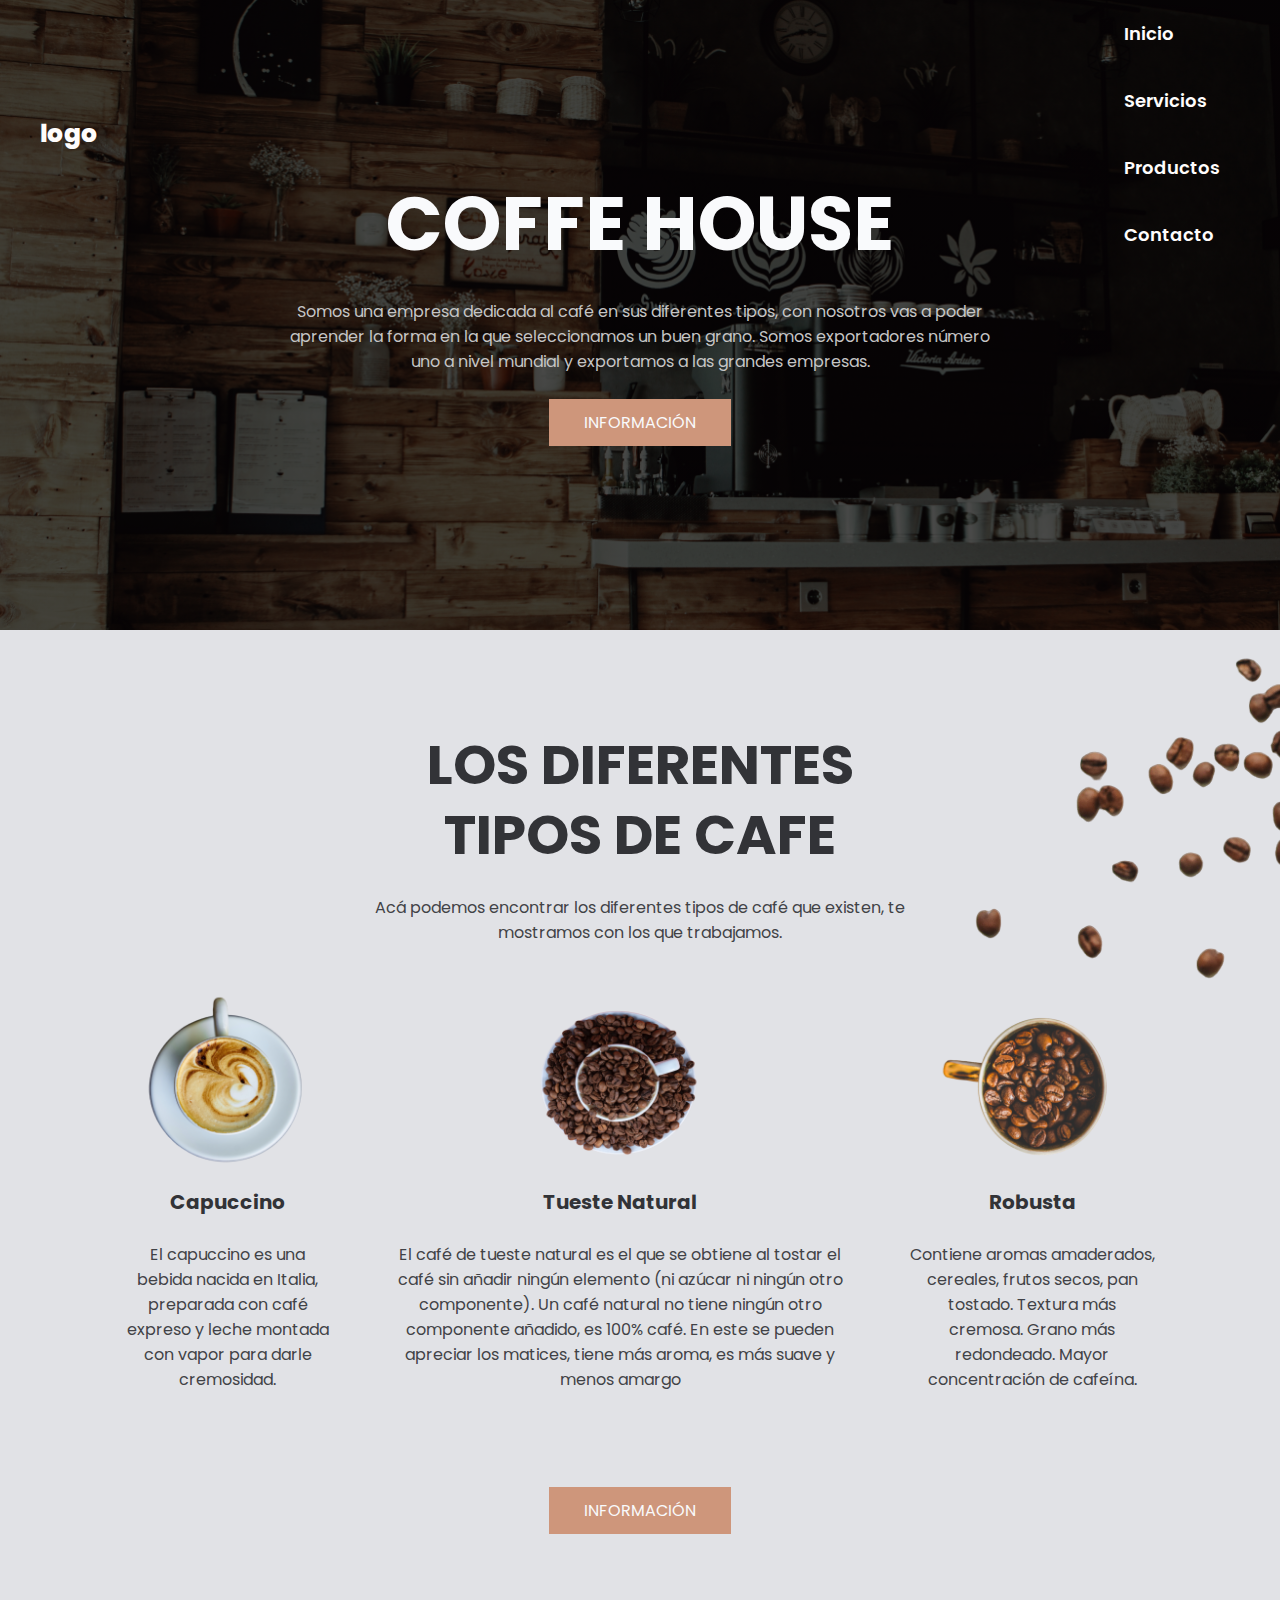
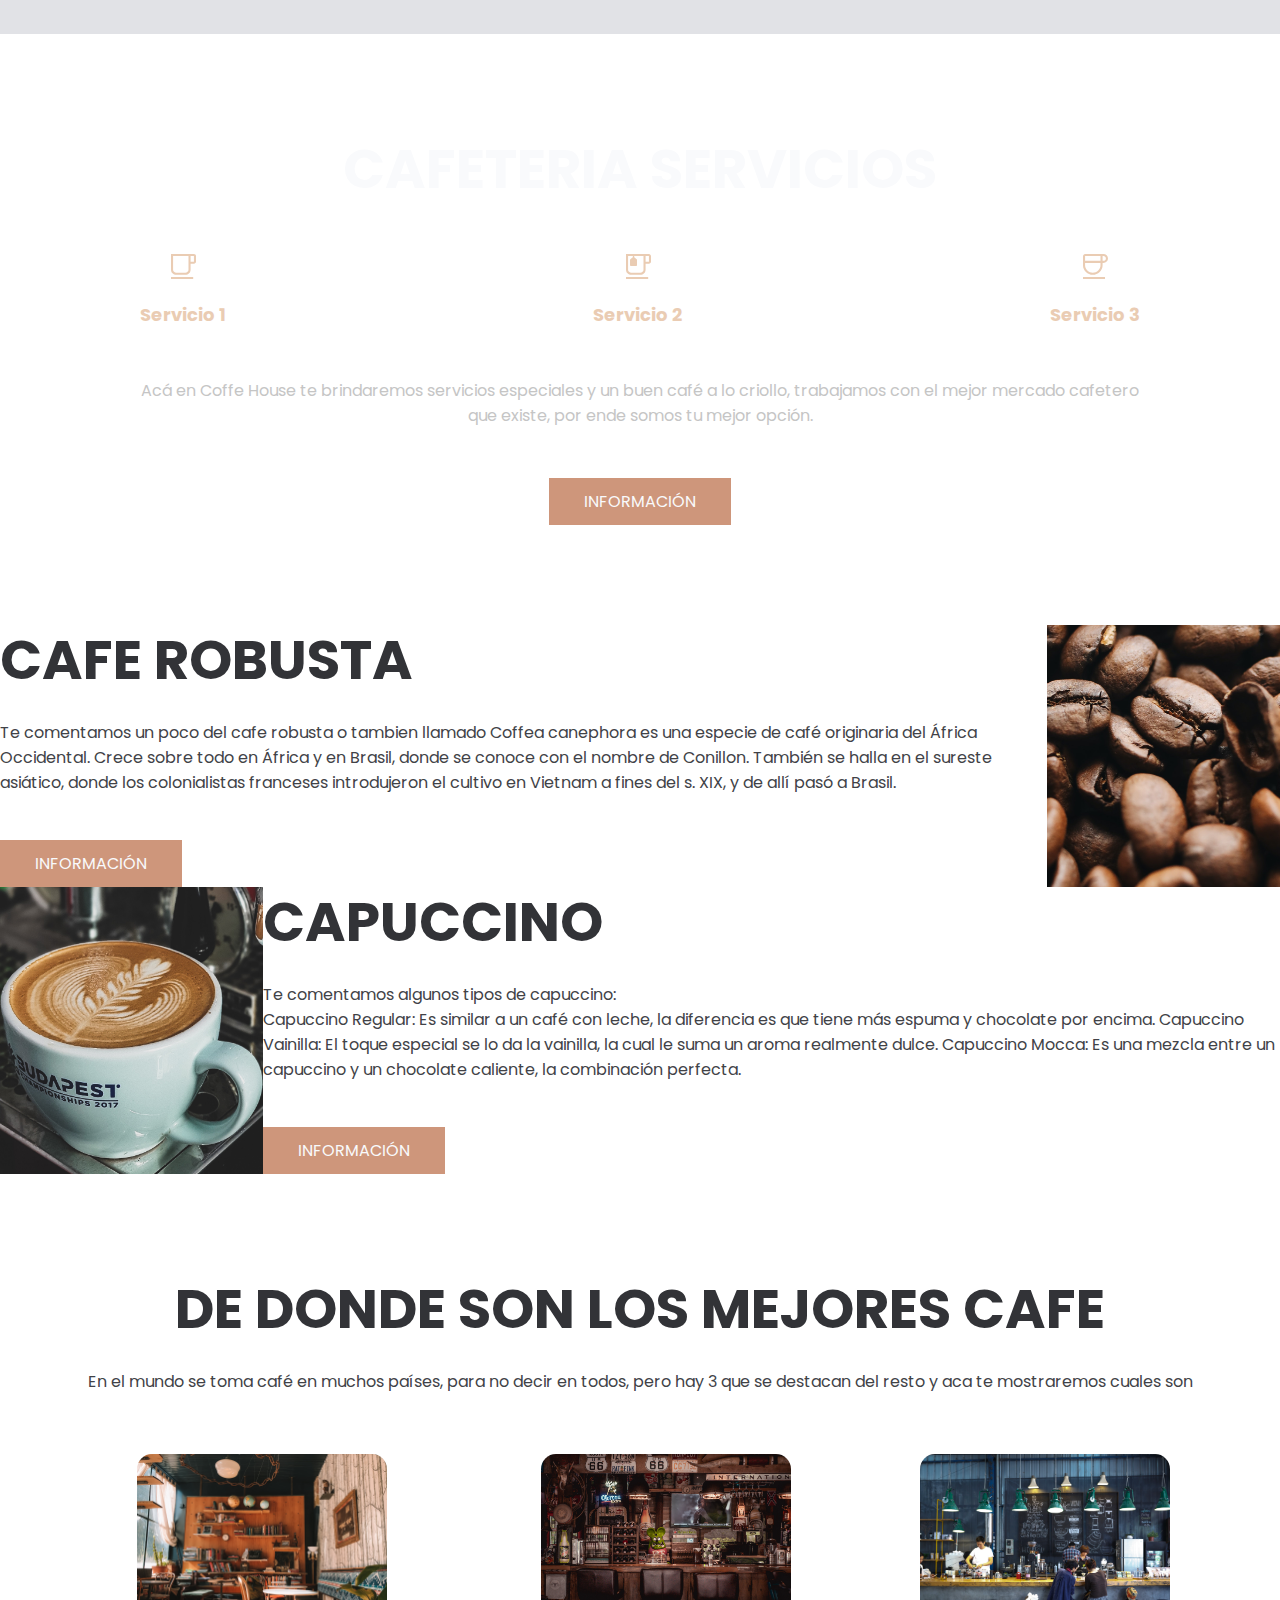
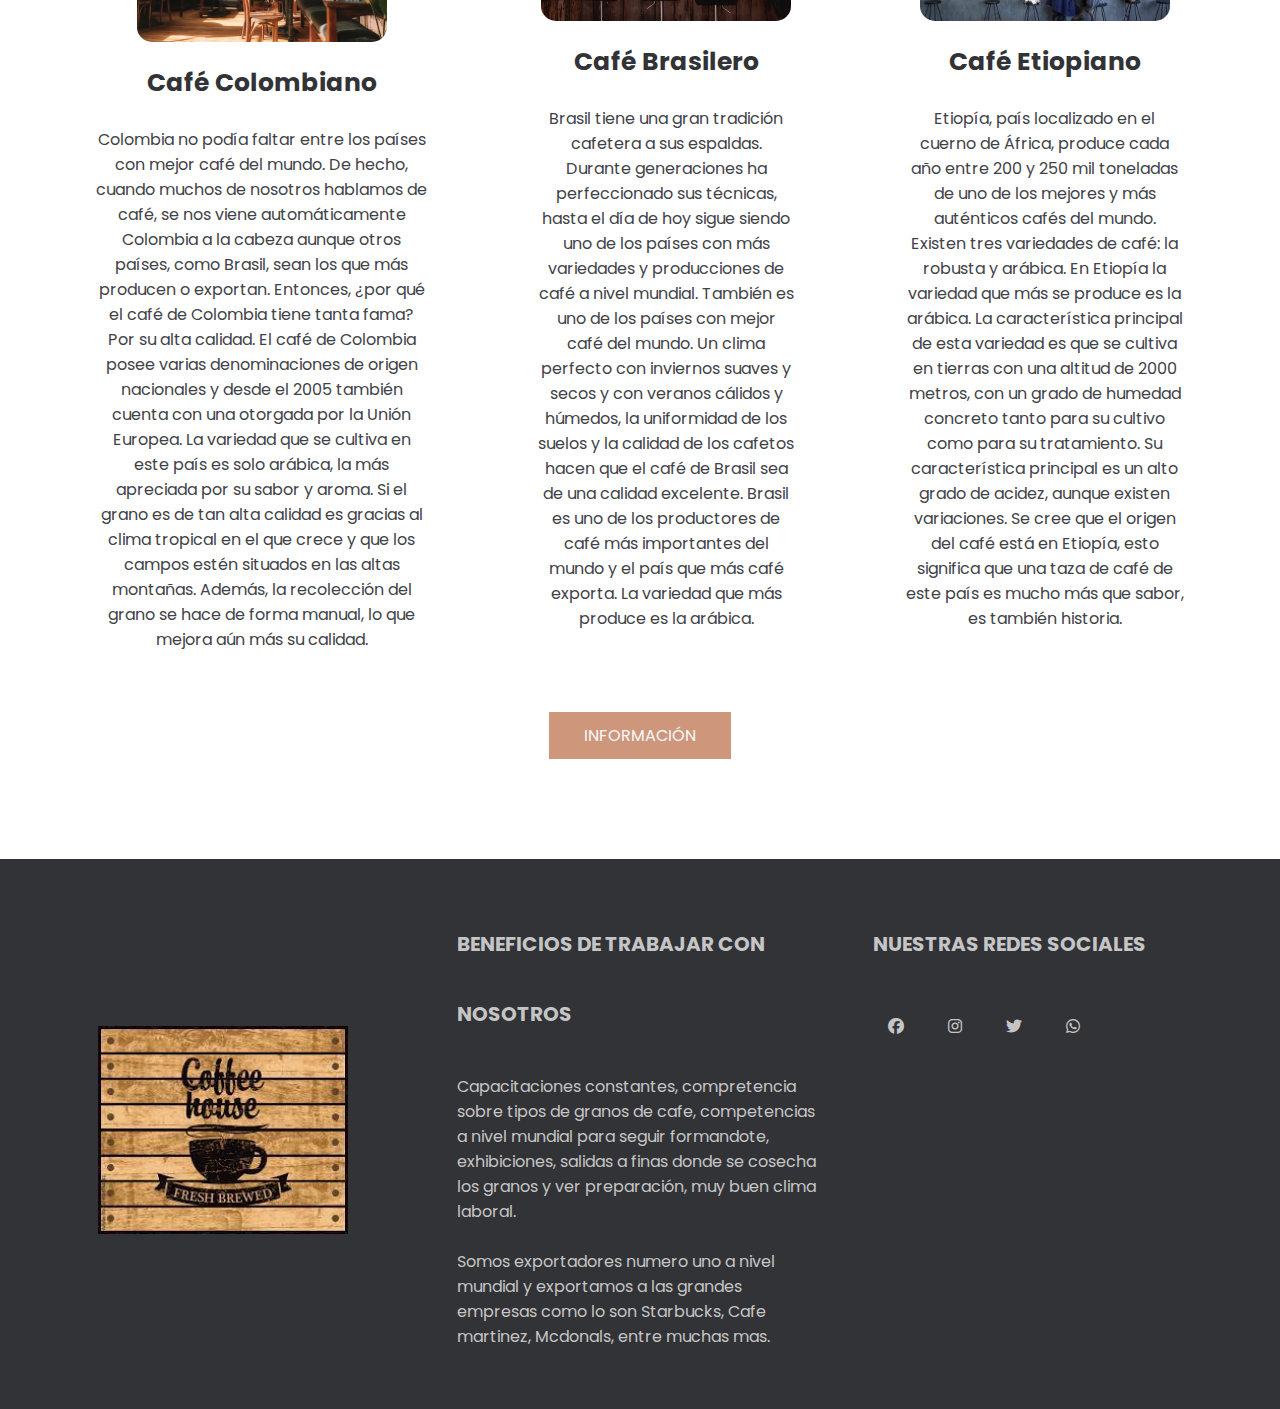
==== index.html @ 78638f65 "first commit" ====
<!DOCTYPE html>
<html lang="en">
  <head>
    <meta charset="UTF-8" />
    <meta name="viewport" content="width=device-width, initial-scale=1.0" />
    <title>Pagina</title>
    <link
      rel="stylesheet"
      href="https://cdnjs.cloudflare.com/ajax/libs/font-awesome/6.4.0/css/all.min.css"
    />
    <link rel="stylesheet" href="style.css" />
  </head>
  <body>
    <header class="header">
      <div class="menu container">
        <a href="#" class="logo">logo</a>
        <input type="checkbox" id="menu" />
        <label for="menu">
          <img src="images/menu.png" class="menu-icono" alt="" />
        </label>
        <nav class="navbar">
          <ul>
            <li><a href="#">Inicio</a></li>
            <li><a href="#">Servicios</a></li>
            <li><a href="#">Productos</a></li>
            <li><a href="./indexcontacto.html">Contacto</a></li>
          </ul>
        </nav>
      </div>
      <div class="header-content container">
        <h1>Coffe House</h1>
        <p>
          Somos una empresa dedicada al café en sus diferentes tipos, con nosotros vas a poder aprender la forma en la que seleccionamos un buen grano. Somos exportadores número uno a nivel mundial y exportamos a las grandes empresas.
        </p>
        <a href="#" class="btn-1">Información</a>
      </div>
    </header>
    <section class="coffee">
      <img class="coffee-img" src="images/bg2.png" alt="" />
      <div class="coffee-content container">
        <h2>Los diferentes tipos de cafe</h2>
        <p class="txt-p">
          Acá podemos encontrar los diferentes  tipos de café que existen, te mostramos con los que trabajamos.
        </p>
        <div class="coffee-group">
          <div class="coffee-1">
            <img src="images/c1.png" alt="" />
            <h3>Capuccino</h3>
            <p>
              El capuccino es una bebida nacida en Italia, preparada con café expreso y leche montada con vapor para darle cremosidad. 
            </p>
          </div>
          <div class="coffee-1">
            <img src="images/c2.png" alt="" />
            <h3>Tueste Natural</h3>
            <p>
              El café de tueste natural es el que se obtiene al tostar el café sin añadir ningún elemento (ni azúcar ni ningún otro componente). Un café natural no tiene ningún otro componente añadido, es 100% café. En este se pueden apreciar los matices, tiene más aroma, es más suave y menos amargo
            </p>
          </div>
          <div class="coffee-1">
            <img src="images/c3.png" alt="" />
            <h3>Robusta</h3>
            <p>
              Contiene aromas amaderados, cereales, frutos secos, pan tostado. Textura más cremosa. Grano más redondeado. Mayor concentración de cafeína.
            </p>
          </div>
        </div>
        <a href="#" class="btn-1">Información</a>
      </div>
    </section>

    <main class="services">
      <div class="services-content container">
        <h2>Cafeteria servicios</h2>

        <div class="services-group">
          <div class="services-1">
            <img src="images/i1.svg" alt="" />
            <h3>Servicio 1</h3>
          </div>
          <div class="services-1">
            <img src="images/i2.svg" alt="" />
            <h3>Servicio 2</h3>
          </div>
          <div class="services-1">
            <img src="images/i3.svg" alt="" />
            <h3>Servicio 3</h3>
          </div>
        </div>
        <p>
          Acá en Coffe House te brindaremos servicios especiales y un buen café a lo criollo, trabajamos con el mejor mercado cafetero que existe, por ende somos tu mejor opción. 
        </p>
        <a href="#" class="btn-1">Información</a>
      </div>
    </main>

    <section class="general">
      <div class="gerenal-1">
        <h2>Cafe Robusta</h2>
        <p>
          Te comentamos un poco del cafe robusta o tambien llamado Coffea canephora es una especie de café originaria del África Occidental. Crece sobre todo en África y en Brasil, donde se conoce con el nombre de Conillon. También se halla en el sureste asiático, donde los colonialistas franceses introdujeron el cultivo en Vietnam a fines del s. XIX, y de allí pasó a Brasil.
        </p>
        <a href="#" class="btn-1">Información</a>
      </div>
      <div class="general-2"></div>
    </section>

    <section class="general">
      <div class="general-3"></div>
      <div class="gerenal-1">
        <h2>Capuccino</h2>
        <p>
          Te comentamos algunos tipos de capuccino:
          <br>
           Capuccino Regular: Es similar a un café con leche, la diferencia es que tiene más espuma y chocolate por encima. Capuccino Vainilla: El toque especial se lo da la vainilla, la cual le suma un aroma realmente dulce. Capuccino Mocca: Es una mezcla entre un capuccino y un chocolate caliente, la combinación perfecta.
        </p>
        <a href="#" class="btn-1">Información</a>
      </div>
    </section>

    <section class="blog container">
      <h2>De donde son los mejores Cafe</h2>
      <p>En el mundo se toma café en muchos países, para no decir en  todos, pero hay 3 que se destacan del resto y aca te mostraremos cuales son</p>

      <div class="blog-content">
        <div class="blog-1">
          <img src="images/blog1.jpg" alt="" />
          <h3>Café Colombiano</h3>
          <p>
            Colombia no podía faltar entre los países con mejor café del mundo. De hecho, cuando muchos de nosotros hablamos de café, se nos viene automáticamente Colombia a la cabeza aunque otros países, como Brasil, sean los que más producen o exportan. Entonces, ¿por qué el café de Colombia tiene tanta fama? Por su alta calidad.

El café de Colombia posee varias denominaciones de origen nacionales y desde el 2005 también cuenta con una otorgada por la Unión Europea. La variedad que se cultiva en este país es solo arábica, la más apreciada por su sabor y aroma. Si el grano es de tan alta calidad es gracias al clima tropical en el que crece y que los campos estén situados en las altas montañas. Además, la recolección del grano se hace de forma manual, lo que mejora aún más su calidad.
          </p>
        </div>
        <div class="blog-1">
          <img src="images/blog2.jpg" alt="" />
          <h3>Café Brasilero</h3>
          <p>
            Brasil tiene una gran tradición cafetera a sus espaldas. Durante generaciones ha perfeccionado sus técnicas, hasta el día de hoy sigue siendo uno de los países con más variedades y producciones de café a nivel mundial. También es uno de los países con mejor café del mundo.

Un clima perfecto con inviernos suaves y secos y con veranos cálidos y húmedos, la uniformidad de los suelos y la calidad de los cafetos hacen que el café de Brasil sea de una calidad excelente.

Brasil es uno de los productores de café más importantes del mundo y el país que más café exporta. La variedad que más produce es la arábica.
          </p>
        </div>
        <div class="blog-1">
          <img src="images/blog3.jpg" alt="" />
          <h3>Café Etiopiano</h3>
          <p>
            Etiopía, país localizado en el cuerno de África, produce cada año entre 200 y 250 mil toneladas de uno de los mejores y más auténticos cafés del mundo.

Existen tres variedades de café: la robusta y arábica. En Etiopía la variedad que más se produce es la arábica. La característica principal de esta variedad es que se cultiva en tierras con una altitud de 2000 metros, con un grado de humedad concreto tanto para su cultivo como para su tratamiento. Su característica principal es un alto grado de acidez, aunque existen variaciones.

Se cree que el origen del café está en Etiopía, esto significa que una taza de café de este país es mucho más que sabor, es también historia.
          </p>
        </div>
      </div>
      <a href="#" class="btn-1">Información</a>
    </section>

    <footer class="pie-pagina">
      <div class="footer-content">
        <div class="box">
          <figure>
            <a href="#"><img src="banner.jpg" alt="" /></a>
          </figure>
        </div>
        <div class="box">
          <h2>Beneficios de trabajar con nosotros</h2>
          <p>
            Capacitaciones constantes, compretencia sobre tipos de granos de cafe, competencias a nivel mundial para seguir formandote, exhibiciones, salidas a finas donde se cosecha los granos y ver preparación, muy buen clima laboral. 
          </p>
          <p>
            Somos exportadores numero uno a nivel mundial y exportamos a las
            grandes empresas como lo son Starbucks, Cafe martinez, Mcdonals,
            entre muchas mas.
          </p>
        </div>
        <div class="box">
          <h2>Nuestras Redes Sociales</h2>
          <div class="red-social">
            <a href="#" class="fa-brands fa-facebook"></a>
            <a href="#" class="fa-brands fa-instagram"></a>
            <a href="#" class="fa-brands fa-twitter"></a>
            <a href="#" class="fa-brands fa-whatsapp"></a>
          </div>
        </div>
      </div>
    </footer>
  </body>
</html>
---- style.css ----
@import url('https://fonts.googleapis.com/css2?family=Poppins:wght@400;500;600;700;800&display=swap');

*{
    margin: 0;
    padding: 0;
    box-sizing: border-box;
    text-decoration: none;
    list-style: none;
}

body{
    font-family: 'Poppins', sans-serif;
}

.container {
    max-width: 1200px;
    margin: 0 auto;
}

.header {
    background-image: linear-gradient(
        rgba(0,0,0,0.7),
        rgba(0,0,0,0.7)),
        url(images/bg.jpg);
        background-position: center bottom;
        background-repeat: no-repeat;
        background-size: cover;
        min-height: 70vh;
        display: flex;
        align-items: center;     
}

.menu {
    position: absolute;
    top: 0;
    left: 0;
    right: 0;
    display: flex;
    align-items: center;
    justify-content: space-between;
}

.logo {
    color: #FFFDFC;
    font-size: 25px;
    font-weight: 800;
}

.menu .navbar ul li a{
    position: relative;
    float: left;
}

.menu .navbar ul li a {
    font-size: 18px;
    padding: 20px;
    color: #FFFDFC;
    display: block;
    font-weight: 600;
}

.menu .navbar ul li a:hover{
    color: #CE967B;
}

#menu {
    display: none;
}

.menu-icono {
    width: 25px;
}

.menu label {
    cursor: pointer;
    display: none;
}

.header-content {
    text-align: center;
}

.header-content h1{
    font-size: 75px;
    line-height: 80px;
    color: #F9FAFC;
    text-transform: uppercase;
    margin-bottom: 35px;
}

.header-content p{
    font-size: 16px;
    color: #C5C5C5;
    padding: 0 250px;
    margin-bottom: 25px;
}

.btn-1 {
    display: inline-block;
    padding: 11px 35px;
    background-color: #CE967B;
    color: #F9FAFC;
    text-transform: uppercase;
}

.btn-1:hover {
    background-color: #ebad8d;
}

.coffee {
    padding: 100px;
    background-color: #E1E2E6;
    position: relative;
}

.coffee-content {
    text-align: center;
}

.coffee-content h2 {
    font-size: 55px;
    line-height: 70px;
    color: #323337;
    text-transform: uppercase;
    padding: 0 250px;
    margin-bottom: 15px;
}

.txt-p {
    font-size: 16px;
    color: #414247;
    padding: 0 250px;
    margin-bottom: 35px;

}

.coffee-group {
    display: flex;
    justify-content: space-between;
    margin-bottom: 50px;
}

.coffee-1 {
    padding: 0 25px;
}

.coffee-1 img {
    width: 200px;
}

.coffee-img {
    position: absolute;
    top: 0;
    right: 0;
}

.coffee-1 h3 {
    color: #323337;
    font-size: 20px;
    margin-bottom: 15px;
}

.services {
    background-image: linear-gradient(
        rgba(0, 0, 0.7),
        rgba(0, 0, 0.7)),
        url(cafe.jpg);
        background-position: center center;  
        background-repeat: no-repeat;
        background-size: cover; 
        background-attachment: fixed; 
        padding: 100px 0;    
}

.services-content {
    text-align: center;
}

.services-content h2{
    font-size: 55px;
    line-height: 70px;
    color: #F9FAFC;
    text-transform: uppercase;
    margin-bottom: 50px;
}

.services-content p {
    font-size: 16px;
    color: #C5C5C5;
    margin-bottom: 50px;
    padding: 0 100px;
}

.services-group {
    display: flex;
    justify-content: space-between;
    margin-bottom: 50px;
}

.services-1 {
    padding: 0 100px;
}

.services-1 img {
    width: 25px;
    margin-bottom: 15px;
}

.services-1 h3 {
    color: #EACCB3;
    font-size: 18px;
}

.general {
    display: flex;
}

.general-1 {
    width: 50%;
    padding: 100px 250px 100px 100px;
    background-color: #E1E2E6;
}

.general-2 {
    background-image: url(images/coffe-1.jpg);
    background-position: center center;
    background-repeat: no-repeat;
    background-size: cover;
    width: 50%;
}
.general-3 {
    background-image: url(images/coffee-2.jpg);
    background-position: center center;
    background-repeat: no-repeat;
    background-size: cover;
    width: 50%;
}

h2 {
    font-size: 55px;
    line-height: 70px;
    color: #323337;
    text-transform: uppercase;
    margin-bottom: 20px;
}

p {
    font-size: 16px;
    color: #414247;
    margin: 25px 0 45px 0;
}

.blog {
    padding: 100px 0;
    text-align: center;
}

.blog-content {
    display: flex;
    justify-content: space-between;
}

.blog-1 {
    padding: 15px 55px;
}

.blog-1 img {
    width: 250px;
    border-radius: 15px;
    margin-bottom: 15px;
}

.blog-1 h3 {
    font-size: 25px;
    color: #323337;
}

.pie-pagina {
    width: 100%;
    background-color: #323337;
}

.pie-pagina .footer-content {
    width: 100%;
    max-width: 1200px;
    margin: auto;
    display: grid;
    grid-template-columns: repeat(3,1fr);
    grid-gap: 50px;
    padding: 50px 0;
}

.pie-pagina .footer-content .box figure {
    width: 100%;
    height: 100%;
    display: flex;
    justify-content: center;
    align-items: center;
}

.pie-pagina .footer-content .box figure img {
    width: 250px;
}

.pie-pagina .footer-content .box h2 {
    color: #C5C5C5;
    margin-bottom: 25px;
    font-size: 20px;
}

.pie-pagina .footer-content .box p {
    color: #C5C5C5;
    margin-bottom: 10px;
}

.pie-pagina .footer-content .red-social a {
    display: inline-block;
    text-decoration: none;
    width: 45px;
    height: 45px;
    line-height: 45px;
    color: #C5C5C5;
    margin-right: 10px;
    text-align: center;
    transition: all 300ms easy;
}


@media(max-width:991px) {

    .menu {
        padding: 30px;
    }

    .menu label {
        display: initial;
    }

    .menu .navbar {
        position: absolute;
        top: 100%;
        left: 0;
        right: 0;
        background-color: #323337;
        display: none;
    }

    .menu .navbar ul li {
        width: 100%;
    }

    #menu:checked ~ .navbar {
        display: initial;
    }

    .header {
        min-height: 0vh;
    }

    .header-content {
        padding: 100px 30px;
    }

    .header-content p {
        padding: 0;
    }

    .coffee {
        padding: 30px;
    }

    .coffee-content h2 {
        padding: 0;
    }

    .txt-p {
        padding: 0;
    }

    .coffee-group {
        flex-direction: column;
        margin-bottom: 0;
    }

    .coffee-img {
        display: none;
    }

    .services {
        padding: 30px;
    }

    .services-content p {
        padding: 0;
    }

    .services-group {
        flex-direction: column;
        margin-bottom: 0;
    }

    .services-1 {
        margin-bottom: 25px;
    }

    .general {
        flex-direction: column;
    }

    .general-1 {
        width: 100%;
        padding: 30px;
        text-align: center;
    }

    .general-2, .general-3 {
        display: none;
    }

    .blog {
        padding: 30px;
    }

    .blog-content {
        flex-direction: column;
    }

    .blog-1 {
        padding: 0;
    }

    .footer {
        padding: 30px;
    }

    .footer-content {
        flex-direction: column;
        text-align: center;
    }
}
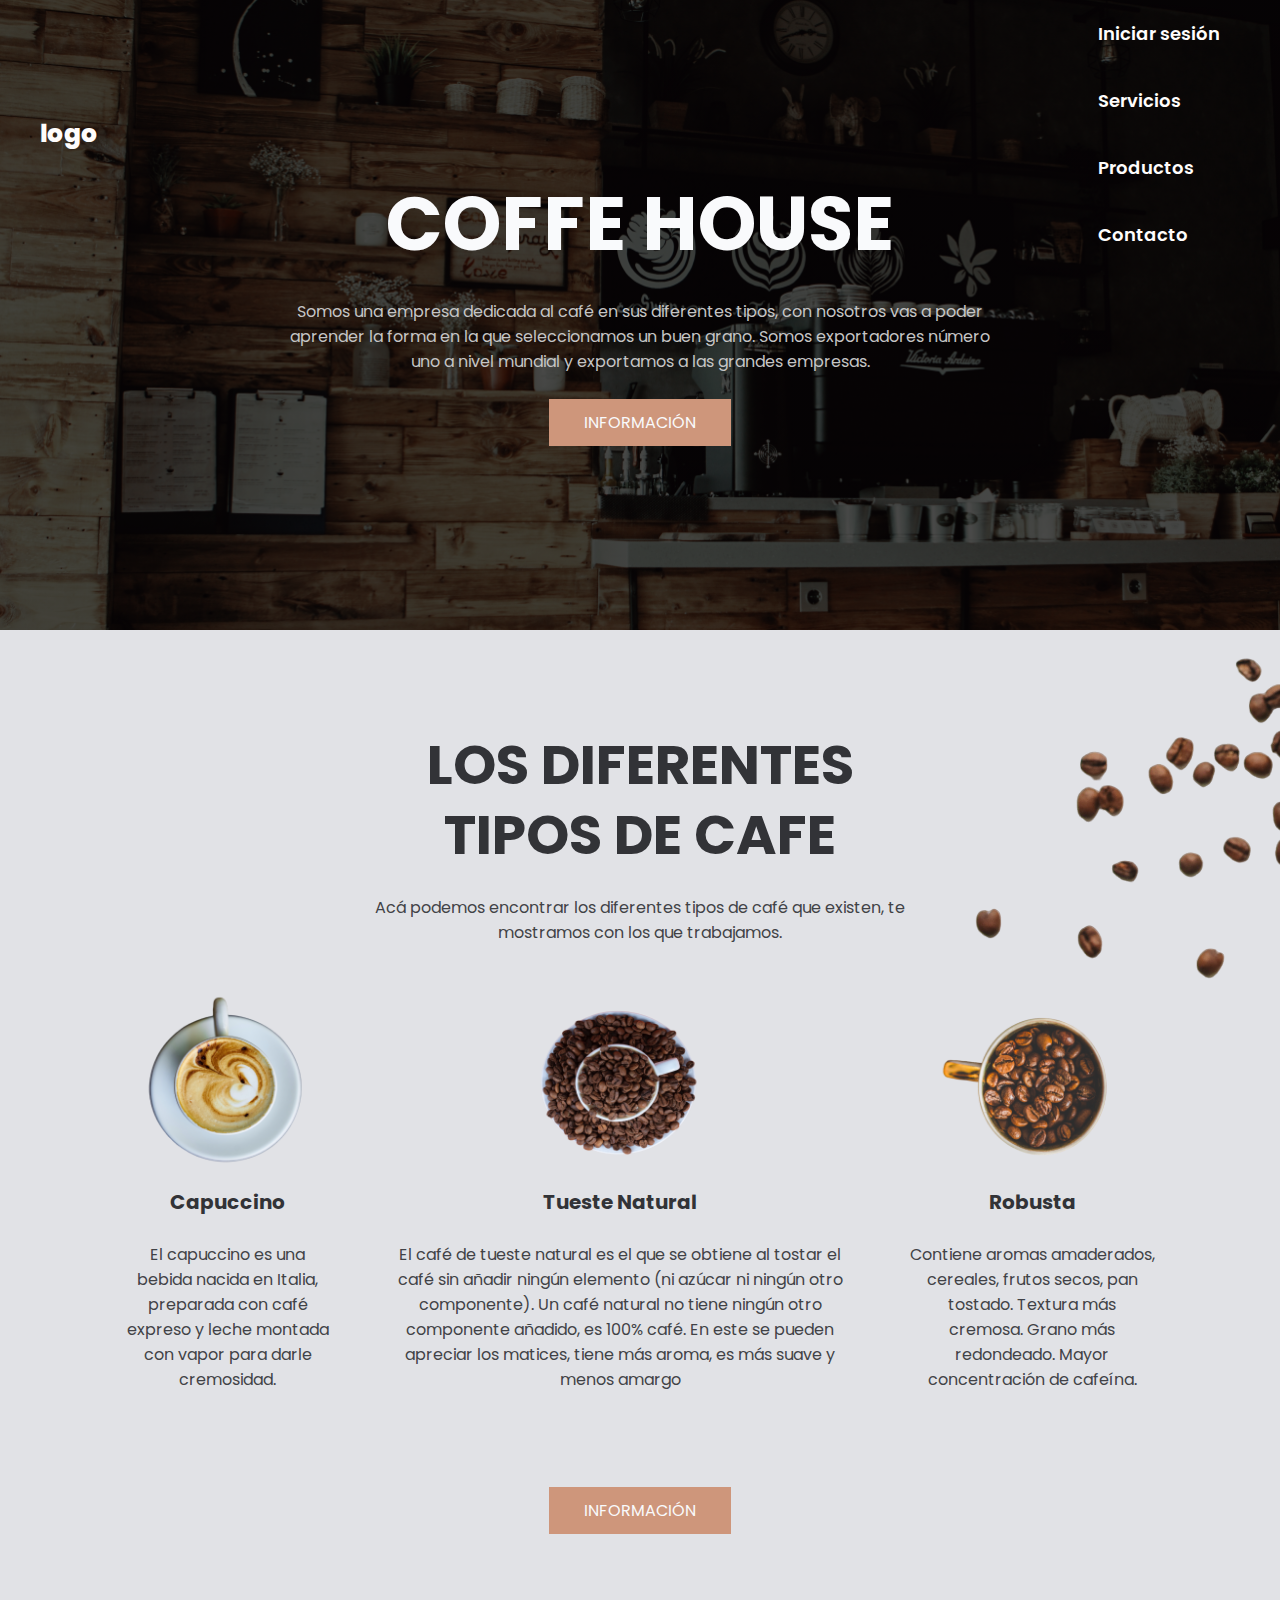
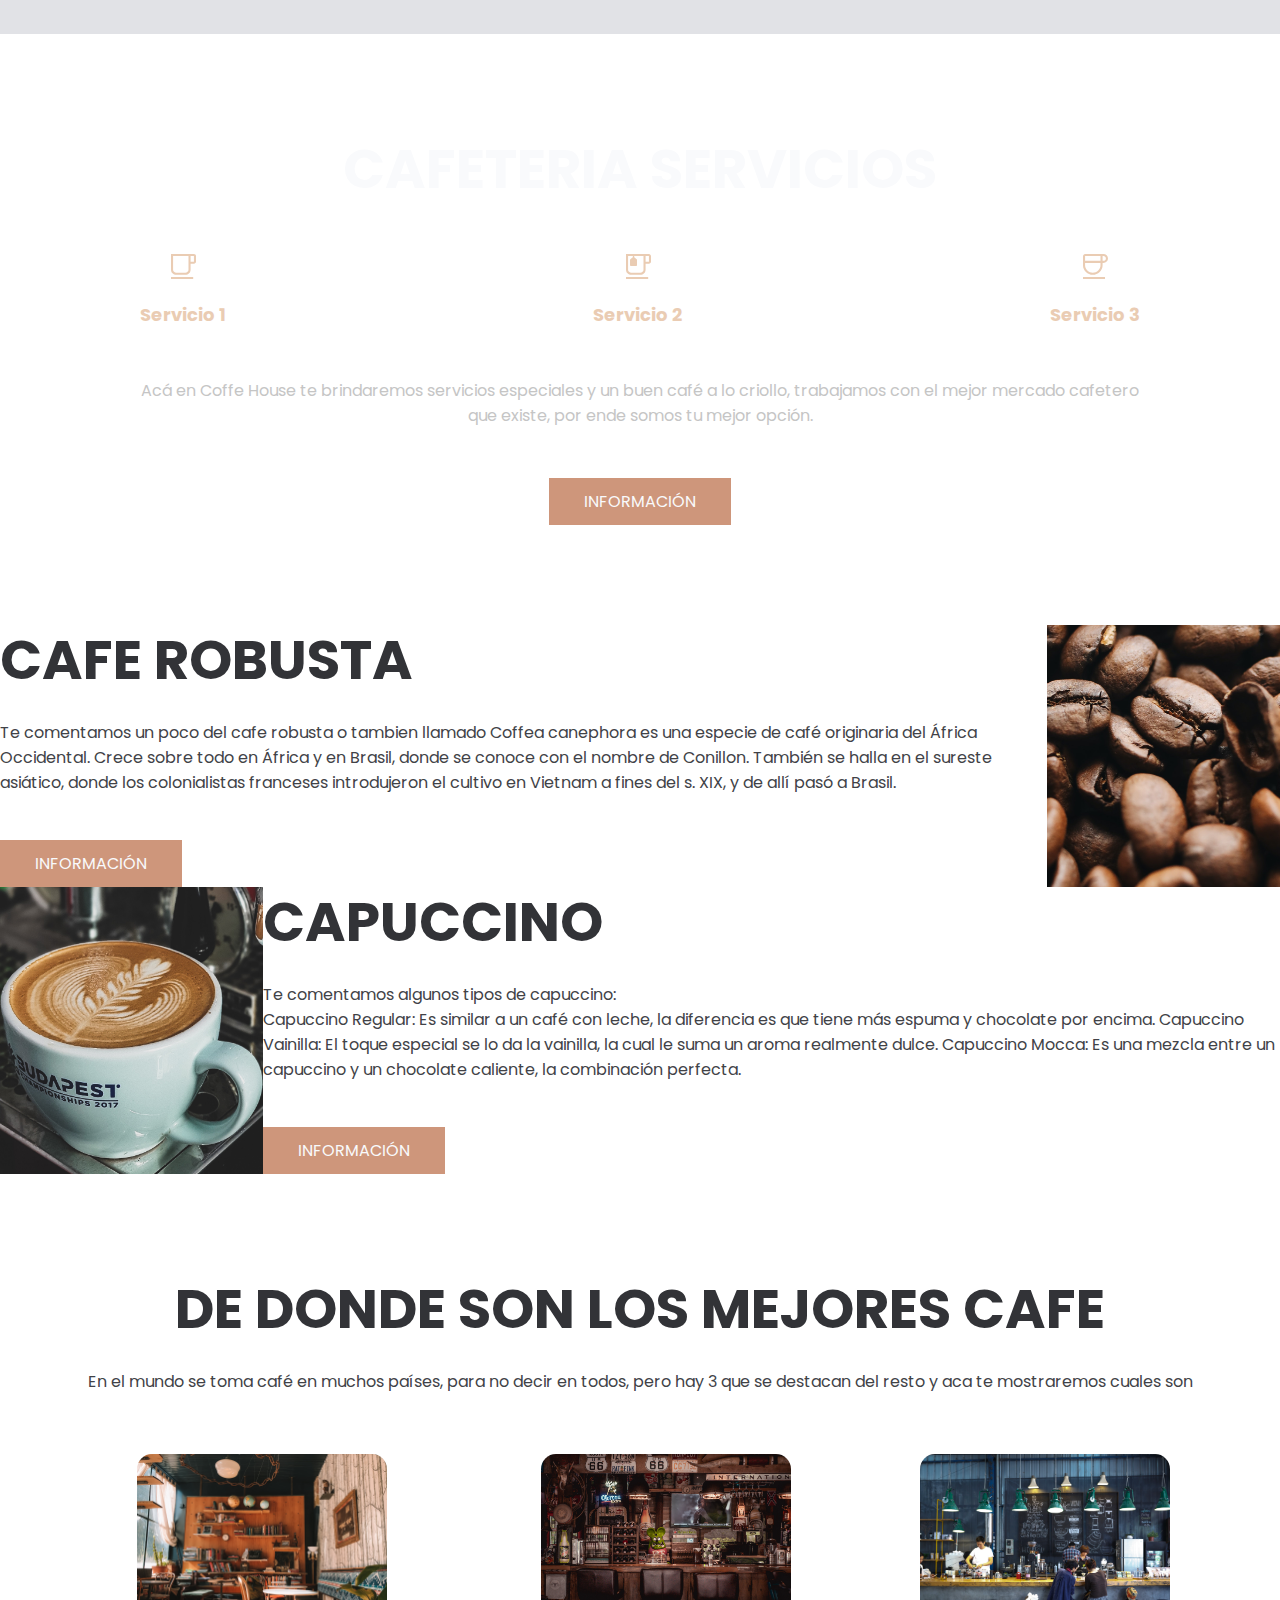
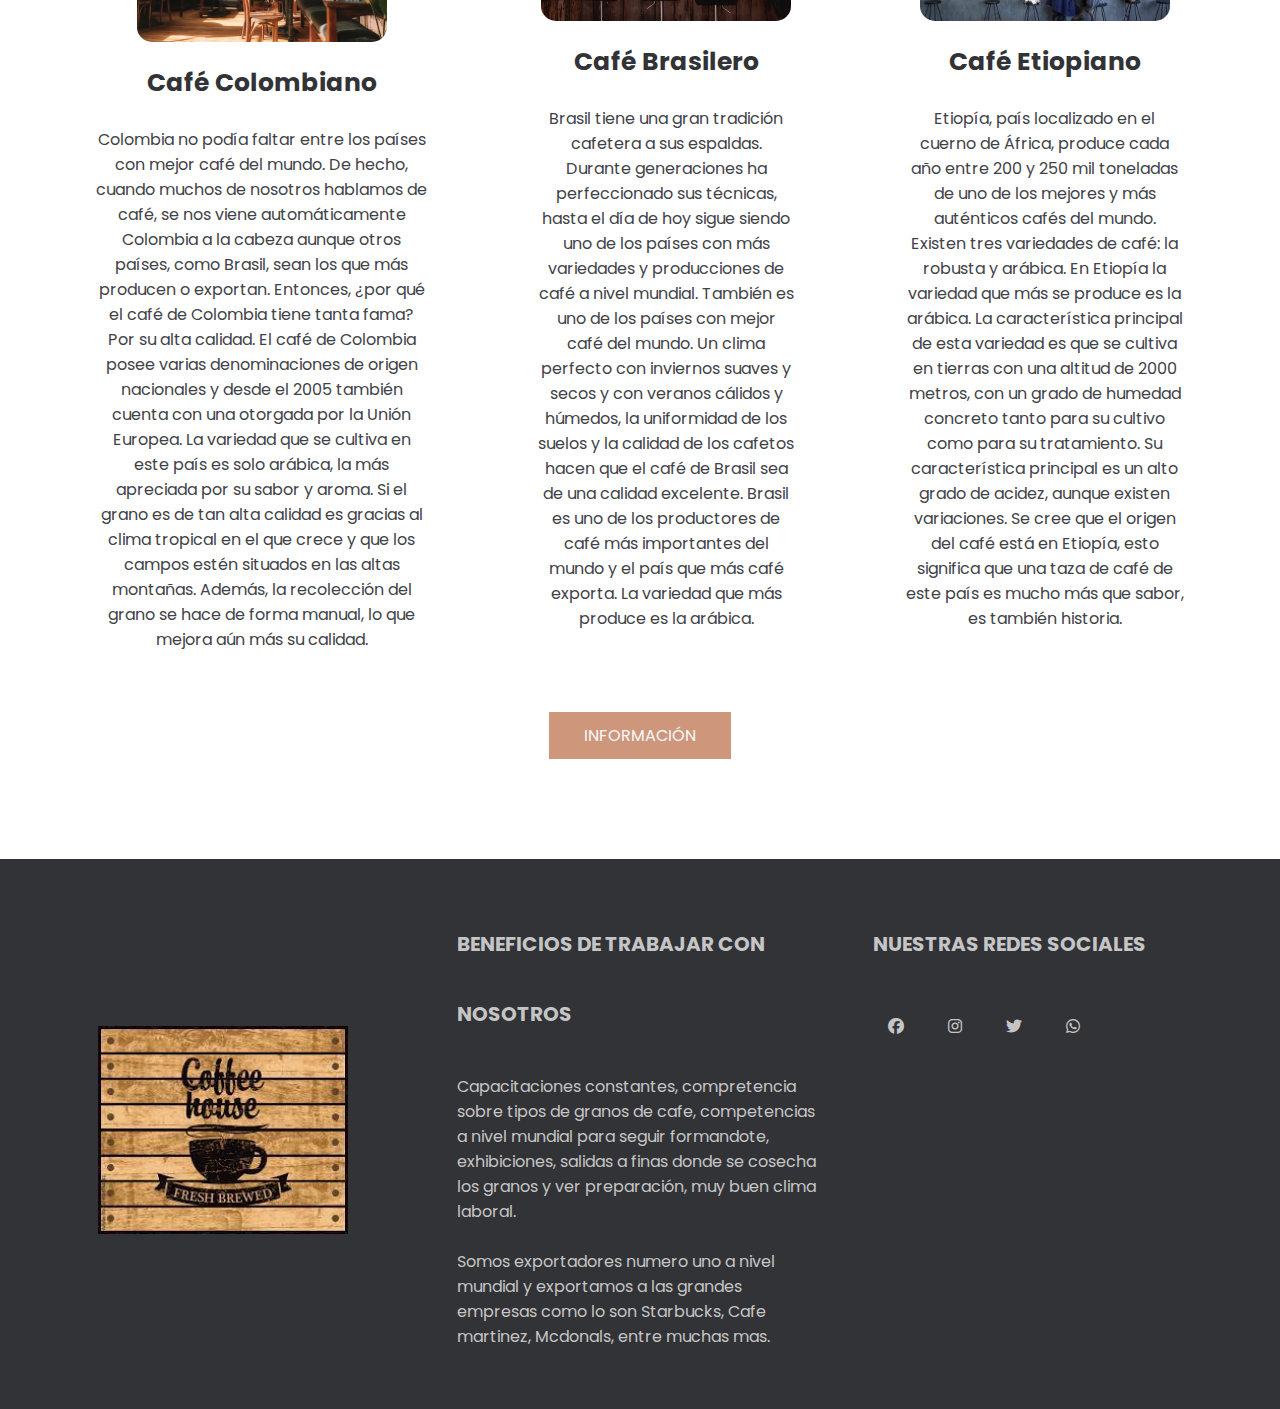
==== commit 3df100b4: "proyecto-integrador" ====
--- a/index.html
+++ b/index.html
@@ -20,7 +20,7 @@
         </label>
         <nav class="navbar">
           <ul>
-            <li><a href="#">Inicio</a></li>
+            <li><a href="./indexlogin.html">Iniciar sesión</a></li>
             <li><a href="#">Servicios</a></li>
             <li><a href="#">Productos</a></li>
             <li><a href="./indexcontacto.html">Contacto</a></li>
